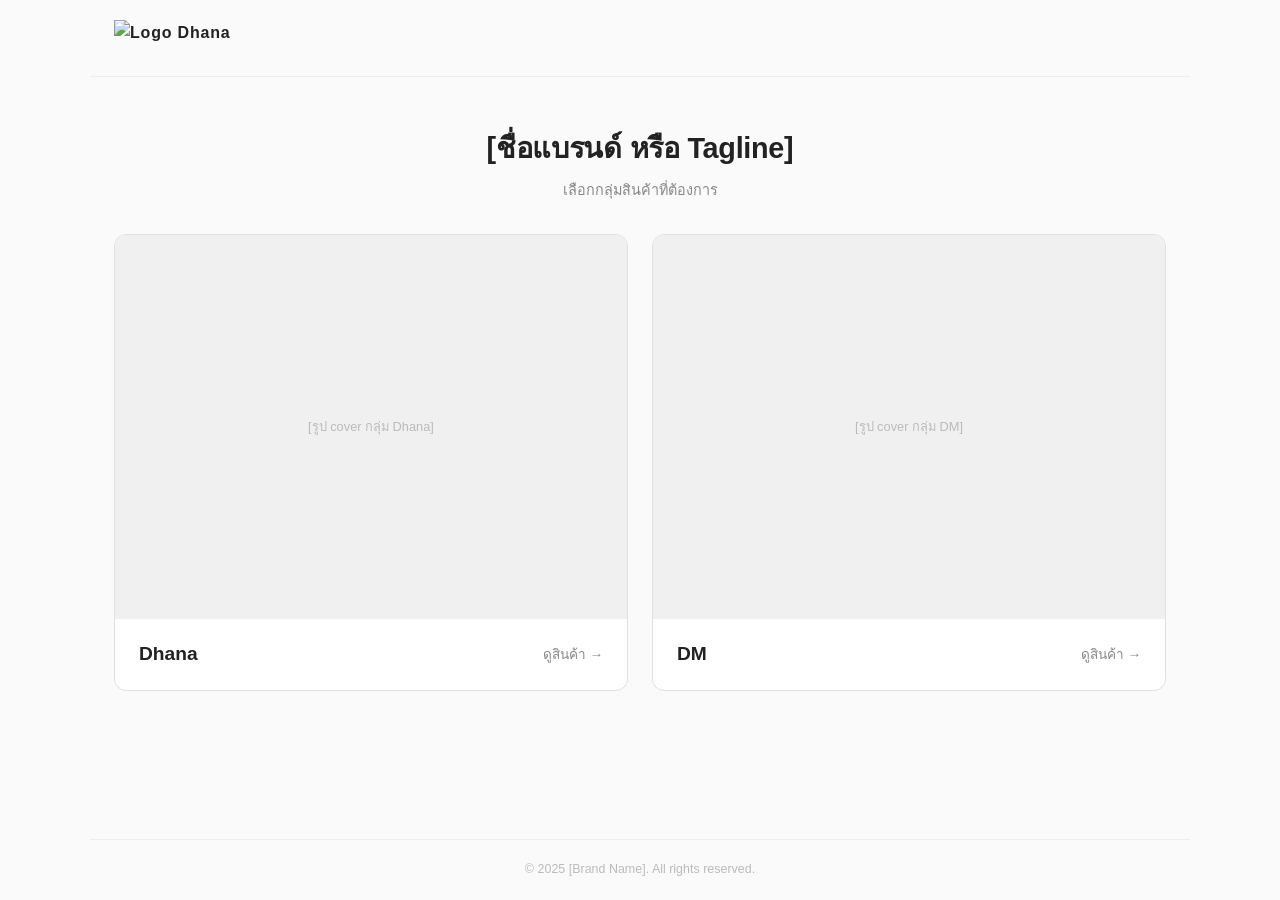
==== index.html @ 4675769e "Add files via upload" ====
<!DOCTYPE html>
<html lang="th">
<head>
  <meta charset="UTF-8" />
  <meta name="viewport" content="width=device-width, initial-scale=1.0" />
  <title>Product Catalog</title>
  <link rel="stylesheet" href="style.css" />
</head>
<body class="page-home">

  <!-- ==================== HEADER ==================== -->
  <header class="site-header">
    <!-- โลโก้แบรนด์ -->
    <div class="logo">
      <span class="logo-text"><img src="https://i.ibb.co/KjMbTxgX/Logo-Dhana.jpg" alt="Logo Dhana" border="0"></span>
    </div>
  </header>
  <!-- /HEADER -->

  <!-- ==================== HERO / INTRO ==================== -->
  <!-- พื้นที่แนะนำแบรนด์หรือ banner ถ้าต้องการ -->
  <section class="home-hero">
    <h1 class="home-hero__title">[ชื่อแบรนด์ หรือ Tagline]</h1>
    <p class="home-hero__sub">เลือกกลุ่มสินค้าที่ต้องการ</p>
  </section>
  <!-- /HERO -->

  <!-- ==================== MAIN : กลุ่มสินค้าหลัก ==================== -->
  <!--
    มี 2 กลุ่ม: Dhana / DM
    ใช้หน้าต่างการ์ดใหญ่ เพราะมีแค่ 2 ตัว
    href ชี้ไปหน้า category.html พร้อม query ?group=
  -->
  <main class="home-main">
    <div class="group-grid">

      <!-- ── การ์ดกลุ่ม Dhana ── -->
      <a class="group-card" href="category.html?group=dhana">
        <div class="group-card__image-area">
          <!--
            ใส่รูป cover ของกลุ่ม Dhana
            เช่น <img src="assets/cover-dhana.jpg" alt="Dhana" />
          -->
          <div class="group-card__placeholder-img">[รูป cover กลุ่ม Dhana]</div>
        </div>
        <div class="group-card__footer">
          <h2 class="group-card__name">Dhana</h2>
          <span class="group-card__cta">ดูสินค้า →</span>
        </div>
      </a>

      <!-- ── การ์ดกลุ่ม DM ── -->
      <a class="group-card" href="category.html?group=dm">
        <div class="group-card__image-area">
          <div class="group-card__placeholder-img">[รูป cover กลุ่ม DM]</div>
        </div>
        <div class="group-card__footer">
          <h2 class="group-card__name">DM</h2>
          <span class="group-card__cta">ดูสินค้า →</span>
        </div>
      </a>

    </div>
  </main>
  <!-- /MAIN -->

  <!-- ==================== FOOTER ==================== -->
  <footer class="site-footer">
    <p class="site-footer__copy">&copy; 2025 [Brand Name]. All rights reserved.</p>
  </footer>
  <!-- /FOOTER -->

</body>
</html>
---- style.css ----
/* =============================================================
   style.css — Product Catalog (Minimal White)
   ตกแต่งเพิ่มเติมได้ตามต้องการ
   ============================================================= */

/* ── 1. RESET & BASE ──────────────────────────────────────── */

*, *::before, *::after {
  box-sizing: border-box;
  margin: 0;
  padding: 0;
}

html {
  font-size: 16px;
}

body {
  font-family: "Helvetica Neue", Helvetica, Arial, sans-serif;
  background: #ffffff;
  color: #222222;
  line-height: 1.6;
  min-height: 100vh;
  display: flex;
  flex-direction: column;
  align-items: center;          /* จัดทุกอย่างไว้กลางหน้า */
}

a {
  color: inherit;
  text-decoration: none;
}

img {
  display: block;
  max-width: 100%;
}

ul, ol {
  list-style: none;
}

/* ── 2. UTILITY ───────────────────────────────────────────── */

.hidden {
  display: none !important;
}

/* ── 3. LAYOUT WRAPPER ────────────────────────────────────── */
/* ทุก section/main ใช้ wrapper นี้เพื่อจำกัดความกว้าง */

.site-header,
.page-nav,
.home-hero,
.home-main,
.category-main,
.product-list-main,
.product-detail,
.site-footer {
  width: 100%;
  max-width: 1100px;
  padding-left: 24px;
  padding-right: 24px;
}

/* ── 4. HEADER ────────────────────────────────────────────── */

.site-header {
  display: flex;
  align-items: center;
  justify-content: space-between;
  padding-top: 20px;
  padding-bottom: 20px;
  border-bottom: 1px solid #eeeeee;
}

.logo {
  display: flex;
  align-items: center;
  gap: 10px;
}

.logo img {
  height: 36px;
  width: auto;
}

.logo-text {
  font-size: 1rem;
  font-weight: 600;
  letter-spacing: 0.05em;
  color: #222;
}

/* Breadcrumb */
.breadcrumb {
  display: flex;
  align-items: center;
  gap: 6px;
  font-size: 0.82rem;
  color: #999;
}

.breadcrumb__link {
  color: #999;
}

.breadcrumb__link:hover {
  color: #222;
}

.breadcrumb__sep {
  color: #ccc;
}

.breadcrumb__current {
  color: #444;
}

/* ── 5. PAGE NAV (back + title + toggle) ──────────────────── */

.page-nav {
  display: flex;
  align-items: center;
  gap: 16px;
  padding-top: 20px;
  padding-bottom: 16px;
  flex-wrap: wrap;
}

.page-nav__title {
  font-size: 1.1rem;
  font-weight: 600;
  flex: 1;
}

/* ── 6. BUTTONS ───────────────────────────────────────────── */

.btn {
  display: inline-flex;
  align-items: center;
  gap: 6px;
  padding: 7px 14px;
  border-radius: 6px;
  font-size: 0.82rem;
  cursor: pointer;
  border: none;
  background: none;
  transition: background 0.15s, color 0.15s;
}

.btn-ghost {
  border: 1px solid #ddd;
  color: #555;
  background: #fff;
}

.btn-ghost:hover {
  background: #f5f5f5;
  color: #222;
}

/* ── 7. VIEW TOGGLE ───────────────────────────────────────── */

.view-toggle {
  display: flex;
  border: 1px solid #ddd;
  border-radius: 6px;
  overflow: hidden;
}

.view-toggle__btn {
  padding: 7px 12px;
  font-size: 0.8rem;
  background: #fff;
  border: none;
  cursor: pointer;
  color: #999;
  transition: background 0.15s, color 0.15s;
}

.view-toggle__btn--active,
.view-toggle__btn:hover {
  background: #f0f0f0;
  color: #222;
}

/* ── 8. HOME PAGE ─────────────────────────────────────────── */

.page-home {
  background: #fafafa;
}

.home-hero {
  padding-top: 48px;
  padding-bottom: 32px;
  text-align: center;
}

.home-hero__title {
  font-size: 1.8rem;
  font-weight: 700;
  letter-spacing: -0.01em;
}

.home-hero__sub {
  margin-top: 8px;
  font-size: 0.9rem;
  color: #888;
}

/* กริด 2 การ์ดใหญ่ */
.group-grid {
  display: grid;
  grid-template-columns: 1fr 1fr;
  gap: 24px;
  padding-bottom: 64px;
}

.group-card {
  display: flex;
  flex-direction: column;
  border: 1px solid #e0e0e0;
  border-radius: 12px;
  overflow: hidden;
  background: #fff;
  transition: box-shadow 0.2s;
}

.group-card:hover {
  box-shadow: 0 4px 20px rgba(0,0,0,0.08);
}

/* กล่องรูป placeholder */
.group-card__image-area {
  width: 100%;
  aspect-ratio: 4 / 3;
  background: #f0f0f0;
  display: flex;
  align-items: center;
  justify-content: center;
}

.group-card__placeholder-img {
  font-size: 0.8rem;
  color: #bbb;
}

.group-card__footer {
  padding: 20px 24px;
  display: flex;
  align-items: center;
  justify-content: space-between;
}

.group-card__name {
  font-size: 1.2rem;
  font-weight: 600;
}

.group-card__cta {
  font-size: 0.85rem;
  color: #888;
}

/* ── 9. CATEGORY PAGE ─────────────────────────────────────── */

.category-main {
  padding-top: 24px;
  padding-bottom: 64px;
}

/* กริดประเภทสินค้า — สูงสุด 4 คอลัมน์ */
.type-grid {
  display: grid;
  grid-template-columns: repeat(4, 1fr);
  gap: 16px;
}

.type-card {
  display: flex;
  flex-direction: column;
  align-items: center;
  border: 1px solid #e0e0e0;
  border-radius: 10px;
  overflow: hidden;
  background: #fff;
  transition: box-shadow 0.2s;
  padding-bottom: 14px;
}

.type-card:hover {
  box-shadow: 0 2px 12px rgba(0,0,0,0.07);
}

.type-card__icon-area {
  width: 100%;
  aspect-ratio: 1 / 1;
  background: #f4f4f4;
  display: flex;
  align-items: center;
  justify-content: center;
}

.type-card__placeholder-img {
  font-size: 0.75rem;
  color: #bbb;
}

.type-card__label {
  margin-top: 10px;
  font-size: 0.85rem;
  font-weight: 500;
  color: #333;
  text-align: center;
  padding: 0 8px;
}

/* ── 10. PRODUCT LIST PAGE ────────────────────────────────── */

.product-list-main {
  padding-top: 8px;
  padding-bottom: 64px;
}

/* GRID VIEW */
.product-grid {
  display: grid;
  grid-template-columns: repeat(4, 1fr);
  gap: 16px;
}

.product-card {
  display: flex;
  flex-direction: column;
  border: 1px solid #e0e0e0;
  border-radius: 10px;
  overflow: hidden;
  background: #fff;
  transition: box-shadow 0.2s;
}

.product-card:hover {
  box-shadow: 0 2px 12px rgba(0,0,0,0.07);
}

.product-card__image-wrap {
  width: 100%;
  aspect-ratio: 1 / 1;
  background: #f4f4f4;
  overflow: hidden;
  display: flex;
  align-items: center;
  justify-content: center;
}

.product-card__image {
  width: 100%;
  height: 100%;
  object-fit: cover;
}

.product-card__no-image {
  font-size: 0.75rem;
  color: #bbb;
}

.product-card__info {
  padding: 12px 14px;
  display: flex;
  flex-direction: column;
  gap: 4px;
}

.product-card__code {
  font-size: 0.72rem;
  color: #999;
  letter-spacing: 0.03em;
}

.product-card__name {
  font-size: 0.88rem;
  font-weight: 500;
  color: #222;
}

.product-card__finishing {
  font-size: 0.72rem;
  color: #aaa;
}

/* LIST VIEW */
.product-table-wrap {
  overflow-x: auto;
}

.product-table {
  width: 100%;
  border-collapse: collapse;
  font-size: 0.85rem;
}

.product-table th {
  text-align: left;
  padding: 10px 12px;
  border-bottom: 2px solid #eee;
  font-weight: 600;
  color: #555;
  white-space: nowrap;
}

.product-table td {
  padding: 10px 12px;
  border-bottom: 1px solid #f0f0f0;
  vertical-align: middle;
}

.product-table .col-thumb img {
  width: 48px;
  height: 48px;
  object-fit: cover;
  border-radius: 6px;
  background: #f4f4f4;
}

.product-row:hover td {
  background: #fafafa;
}

.badge-3d {
  display: inline-block;
  padding: 2px 7px;
  border-radius: 4px;
  background: #f0f0f0;
  font-size: 0.72rem;
  color: #666;
}

/* STATE MESSAGES */
.loading-state,
.empty-state,
.error-state {
  padding: 48px 0;
  text-align: center;
  font-size: 0.9rem;
  color: #aaa;
}

/* ── 11. PRODUCT DETAIL PAGE ──────────────────────────────── */

.product-detail {
  display: grid;
  grid-template-columns: 1fr 1fr;   /* ซ้าย: gallery | ขวา: info */
  gap: 48px;
  padding-top: 32px;
  padding-bottom: 64px;
  align-items: start;
}

/* GALLERY */
.gallery {
  display: flex;
  gap: 12px;
}

/* Thumbnail strip แนวตั้ง */
.gallery__thumbs {
  display: flex;
  flex-direction: column;
  gap: 8px;
  flex-shrink: 0;
}

.thumb {
  width: 60px;
  height: 60px;
  border: 1px solid #e0e0e0;
  border-radius: 6px;
  overflow: hidden;
  background: #f4f4f4;
  cursor: pointer;
  padding: 0;
  display: flex;
  align-items: center;
  justify-content: center;
  transition: border-color 0.15s;
}

.thumb img {
  width: 100%;
  height: 100%;
  object-fit: cover;
}

.thumb--active {
  border-color: #222;
}

.thumb--3d {
  background: #f0f0f0;
}

.thumb__label {
  font-size: 0.68rem;
  color: #666;
  font-weight: 600;
}

/* Main display area */
.gallery__main {
  flex: 1;
}

.gallery__image-wrap {
  width: 100%;
  aspect-ratio: 1 / 1;
  background: #f4f4f4;
  border-radius: 10px;
  overflow: hidden;
  display: flex;
  align-items: center;
  justify-content: center;
}

.gallery__main-image {
  width: 100%;
  height: 100%;
  object-fit: contain;
}

.gallery__model-wrap {
  width: 100%;
  aspect-ratio: 1 / 1;
  border-radius: 10px;
  overflow: hidden;
  background: #f4f4f4;
}

.no-image {
  font-size: 0.8rem;
  color: #bbb;
}

/* PRODUCT INFO */
.product-info {
  display: flex;
  flex-direction: column;
  gap: 24px;
}

.product-info__name {
  font-size: 1.4rem;
  font-weight: 600;
  line-height: 1.3;
}

.product-info__code {
  font-size: 0.9rem;
  color: #888;
  margin-top: -16px;    /* ดึงขึ้นชิดชื่อ */
  letter-spacing: 0.02em;
}

/* ตาราง size */
.product-info__table-wrap {
  overflow-x: auto;
}

.size-table {
  width: 100%;
  border-collapse: collapse;
  font-size: 0.82rem;
}

.size-table th {
  text-align: left;
  padding: 8px 10px;
  background: #f7f7f7;
  border: 1px solid #e8e8e8;
  font-weight: 600;
  color: #555;
  white-space: nowrap;
}

.size-table td {
  padding: 8px 10px;
  border: 1px solid #e8e8e8;
  color: #333;
}

/* Section label */
.section-label {
  font-size: 0.8rem;
  font-weight: 600;
  text-transform: lowercase;
  letter-spacing: 0.05em;
  color: #888;
  margin-bottom: 10px;
}

/* Finishing swatches */
.product-info__finishing {
  display: flex;
  flex-direction: column;
  gap: 0;
}

.swatch-list {
  display: flex;
  flex-wrap: wrap;
  gap: 10px;
  margin-bottom: 8px;
}

.swatch {
  display: flex;
  flex-direction: column;
  align-items: center;
  gap: 4px;
  cursor: pointer;
}

.swatch img {
  width: 52px;
  height: 52px;
  object-fit: cover;
  border-radius: 6px;
  border: 2px solid #e0e0e0;
  background: #f4f4f4;
  transition: border-color 0.15s;
}

.swatch--active img {
  border-color: #222;
}

.swatch__code {
  font-size: 0.65rem;
  color: #888;
  text-align: center;
}

.finishing-count {
  font-size: 0.75rem;
  color: #aaa;
}

.finishing-other {
  margin-top: 6px;
  font-size: 0.8rem;
  color: #777;
}

.finishing-other__label {
  font-weight: 500;
  color: #555;
  margin-right: 4px;
}

/* Dimensions */
.dimension-list {
  display: flex;
  flex-direction: column;
  gap: 4px;
}

.dimension-list li {
  display: flex;
  gap: 6px;
  font-size: 0.85rem;
  color: #444;
}

.dim-label {
  color: #888;
  min-width: 48px;
}

.dim-unit {
  color: #aaa;
}

/* ── 12. FOOTER ───────────────────────────────────────────── */

.site-footer {
  margin-top: auto;
  padding-top: 20px;
  padding-bottom: 20px;
  border-top: 1px solid #eee;
  text-align: center;
}

.site-footer__copy {
  font-size: 0.78rem;
  color: #bbb;
}

/* ── 13. RESPONSIVE ───────────────────────────────────────── */

@media (max-width: 860px) {
  .group-grid {
    grid-template-columns: 1fr;
  }

  .type-grid,
  .product-grid {
    grid-template-columns: repeat(2, 1fr);
  }

  .product-detail {
    grid-template-columns: 1fr;
    gap: 32px;
  }
}

@media (max-width: 480px) {
  .type-grid,
  .product-grid {
    grid-template-columns: 1fr 1fr;
  }

  .gallery {
    flex-direction: column-reverse;
  }

  .gallery__thumbs {
    flex-direction: row;
    overflow-x: auto;
  }

  .thumb {
    flex-shrink: 0;
  }
}
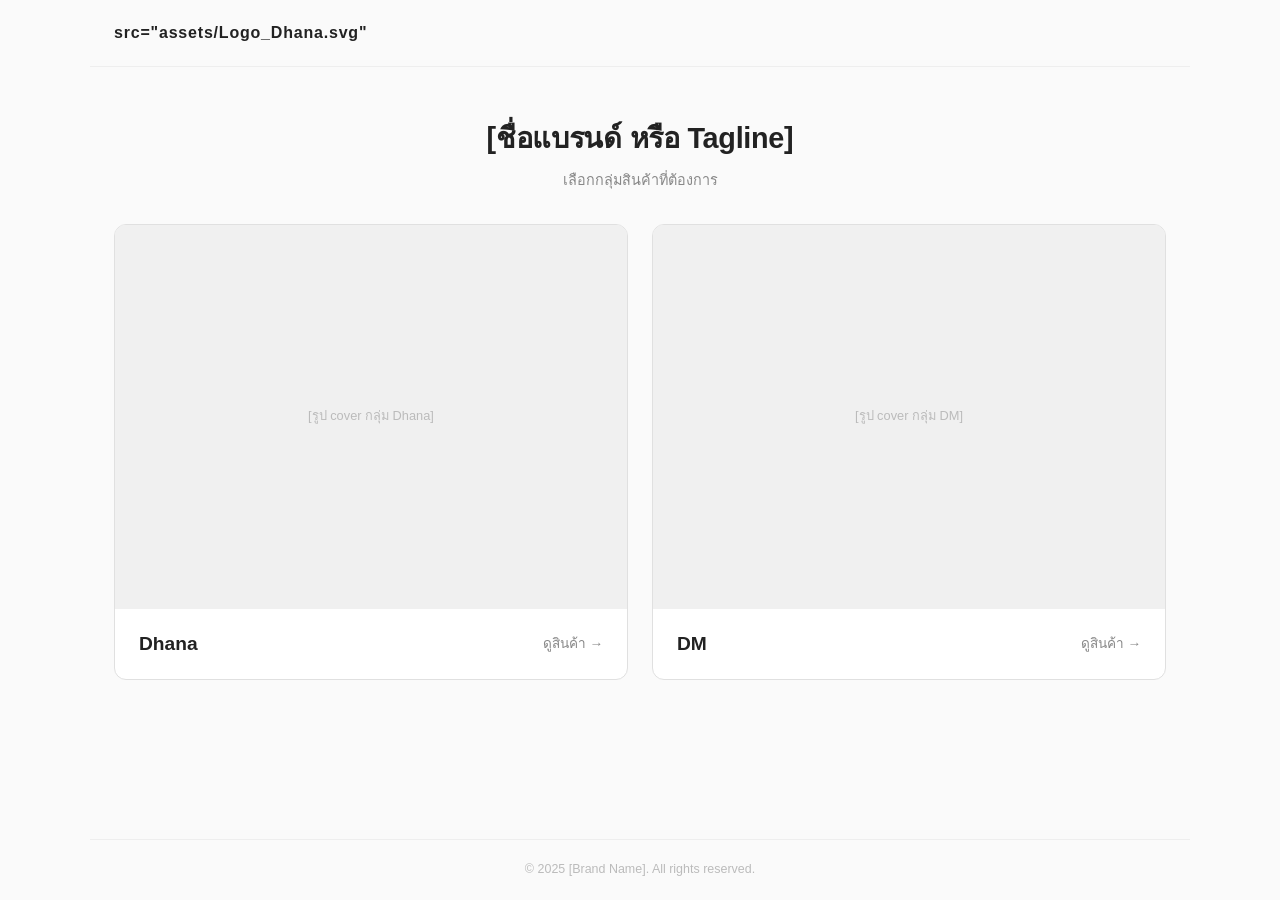
==== commit be9eea10: "Update index.html" ====
--- a/index.html
+++ b/index.html
@@ -12,7 +12,7 @@
   <header class="site-header">
     <!-- โลโก้แบรนด์ -->
     <div class="logo">
-      <span class="logo-text"><img src="https://i.ibb.co/KjMbTxgX/Logo-Dhana.jpg" alt="Logo Dhana" border="0"></span>
+      <span class="logo-text">src="assets/Logo_Dhana.svg"</span>
     </div>
   </header>
   <!-- /HEADER -->
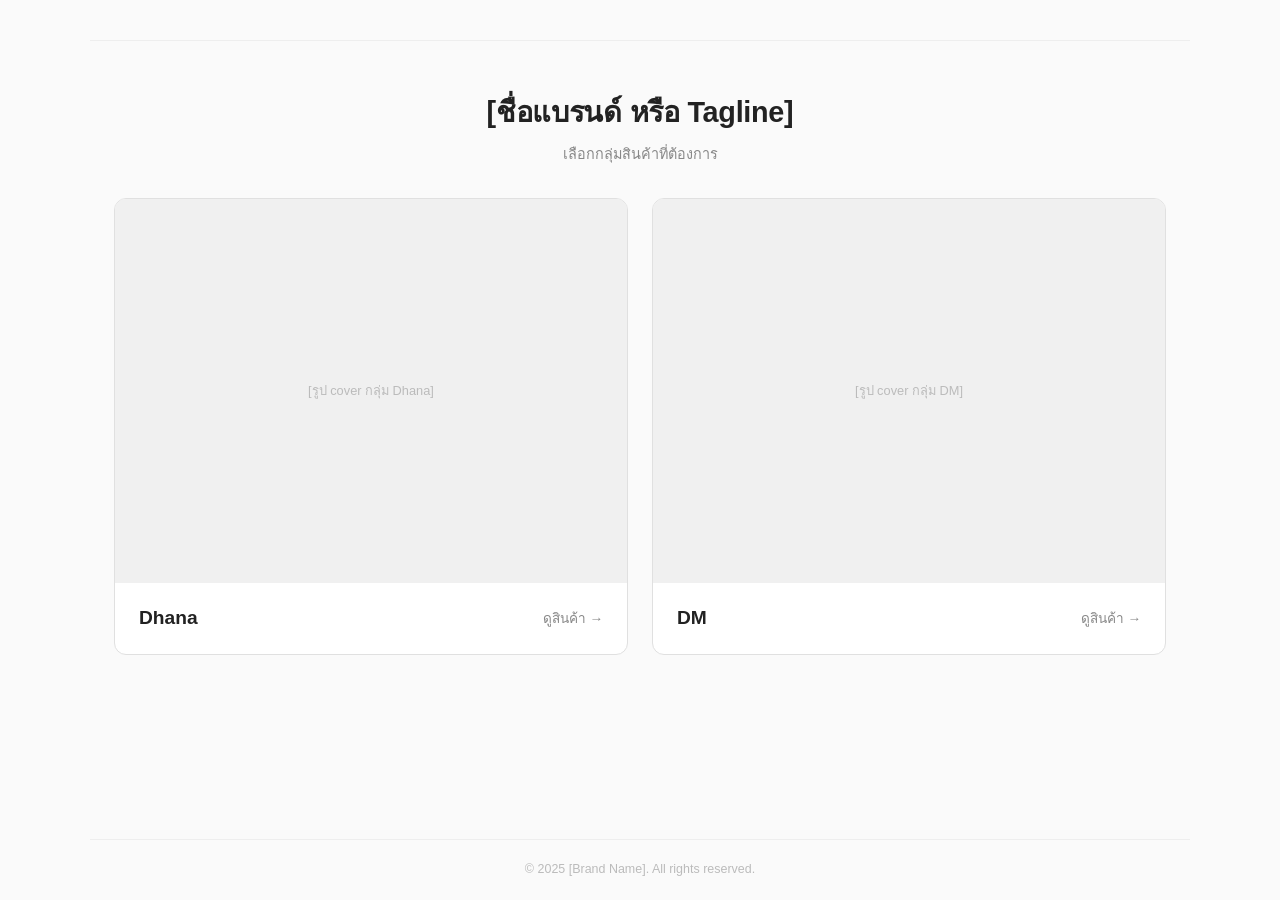
==== commit d451d82e: "Update index.html" ====
--- a/index.html
+++ b/index.html
@@ -12,7 +12,7 @@
   <header class="site-header">
     <!-- โลโก้แบรนด์ -->
     <div class="logo">
-      <span class="logo-text">src="assets/Logo_Dhana.svg"</span>
+      <span class="logo-text"src="assets/Logo_Dhana.svg"/span>
     </div>
   </header>
   <!-- /HEADER -->
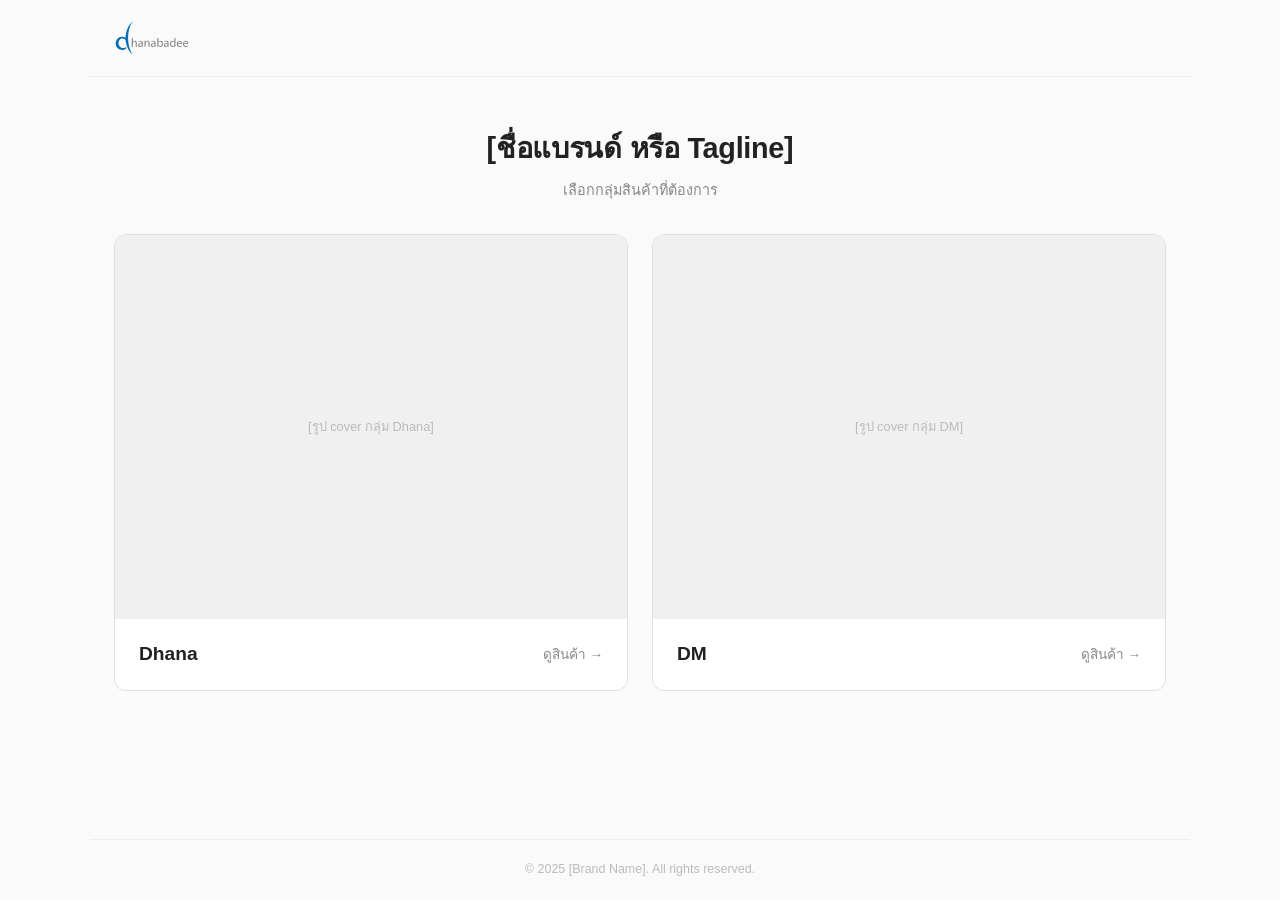
==== commit 85b459fd: "Update index.html" ====
--- a/index.html
+++ b/index.html
@@ -12,7 +12,7 @@
   <header class="site-header">
     <!-- โลโก้แบรนด์ -->
     <div class="logo">
-      <span class="logo-text"src="assets/Logo_Dhana.svg"/span>
+      <img src="assets/Logo_Dhana.svg" alt="Dhana Logo" />
     </div>
   </header>
   <!-- /HEADER -->
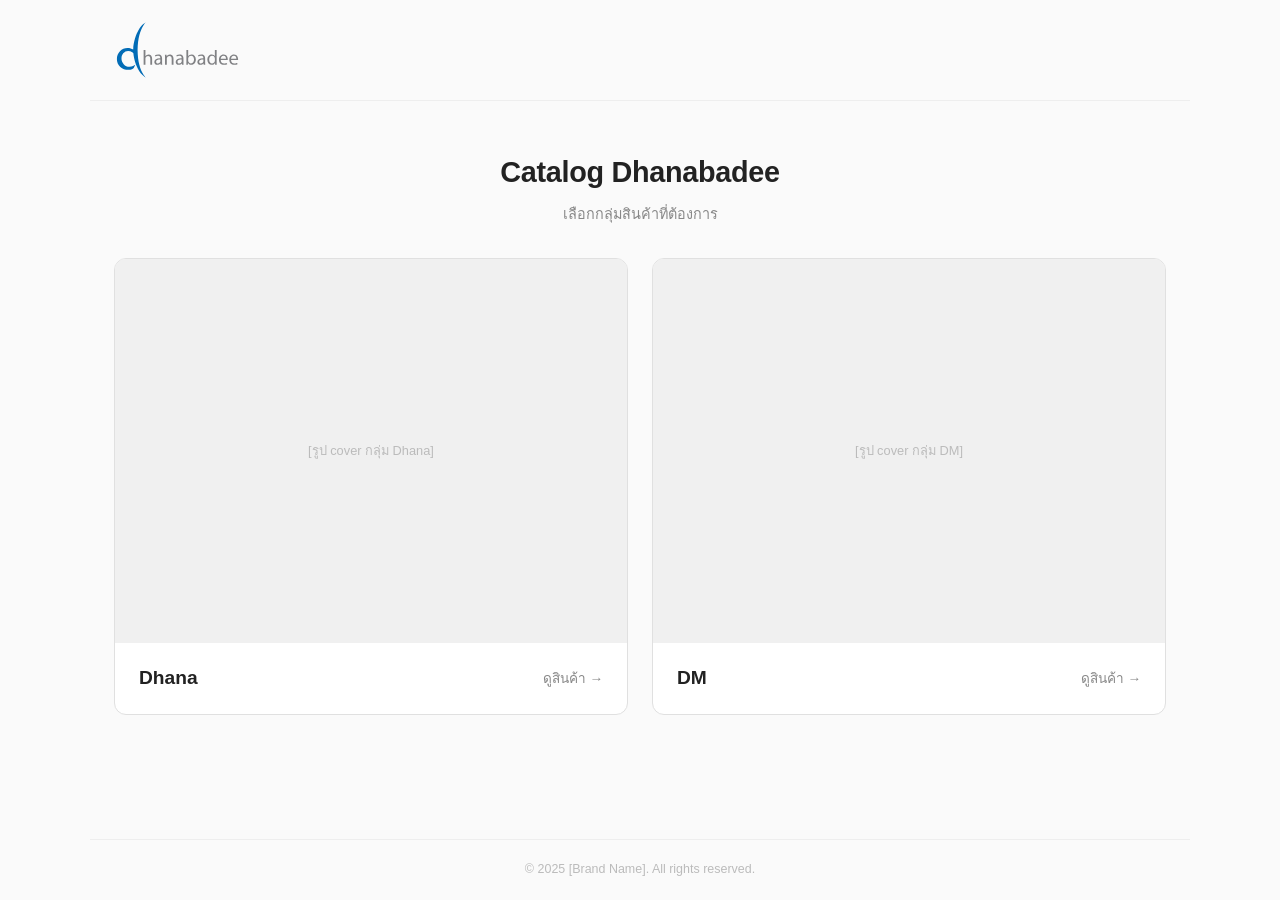
==== commit 61ce0f3e: "Update index.html" ====
--- a/index.html
+++ b/index.html
@@ -20,7 +20,7 @@
   <!-- ==================== HERO / INTRO ==================== -->
   <!-- พื้นที่แนะนำแบรนด์หรือ banner ถ้าต้องการ -->
   <section class="home-hero">
-    <h1 class="home-hero__title">[ชื่อแบรนด์ หรือ Tagline]</h1>
+    <h1 class="home-hero__title">Catalog Dhanabadee</h1>
     <p class="home-hero__sub">เลือกกลุ่มสินค้าที่ต้องการ</p>
   </section>
   <!-- /HERO -->
--- a/style.css
+++ b/style.css
@@ -81,7 +81,7 @@
 }
 
 .logo img {
-  height: 36px;
+  height: 60px;
   width: auto;
 }
 
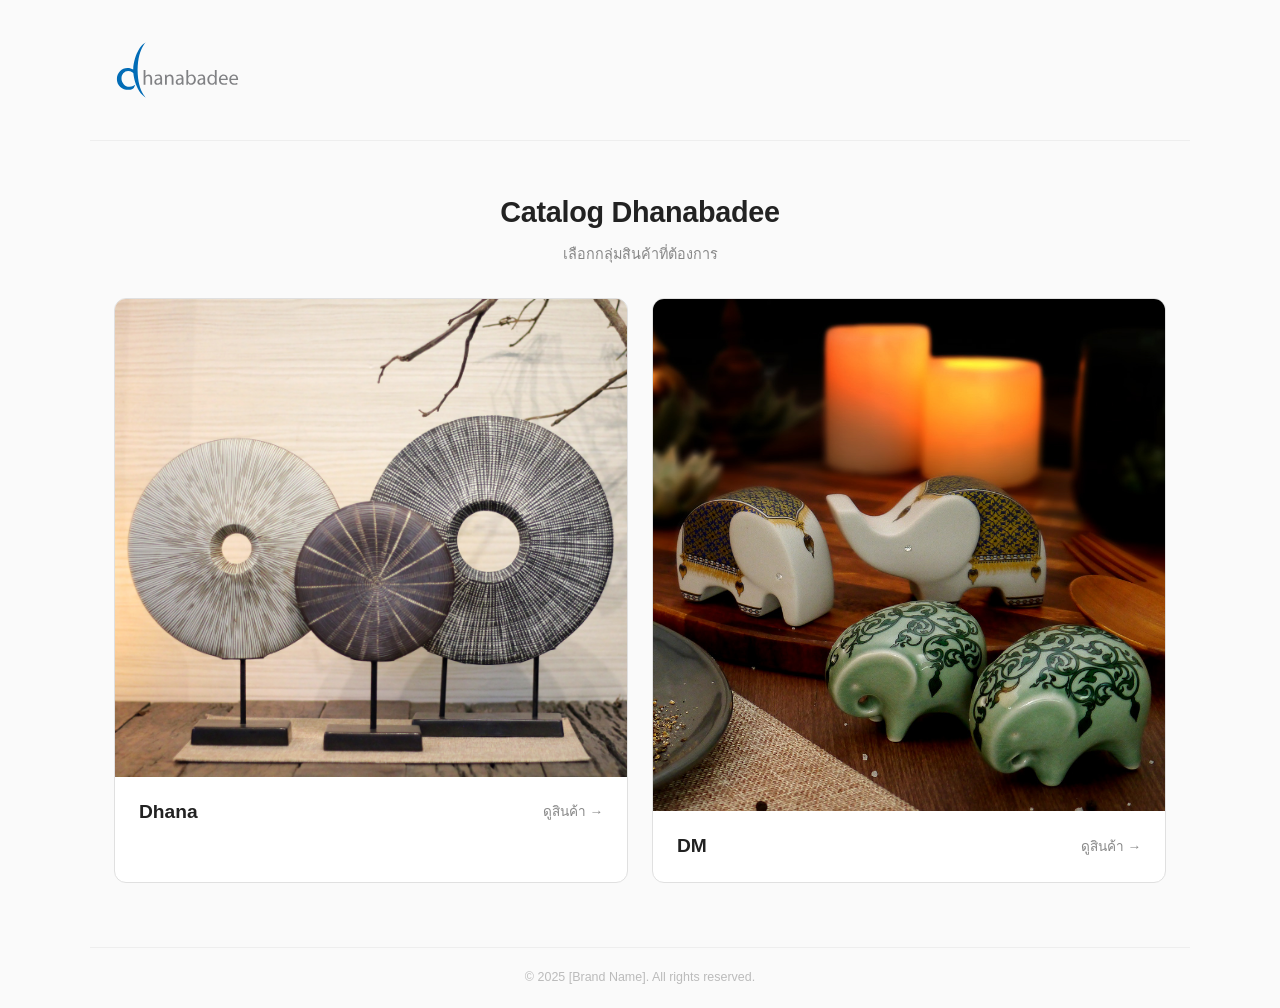
==== commit 3bf97229: "Update index.html" ====
--- a/index.html
+++ b/index.html
@@ -41,7 +41,9 @@
             ใส่รูป cover ของกลุ่ม Dhana
             เช่น <img src="assets/cover-dhana.jpg" alt="Dhana" />
           -->
-          <div class="group-card__placeholder-img">[รูป cover กลุ่ม Dhana]</div>
+          <div class="group-card__placeholder-img">
+            <img src="assets/dhana.jpg" alt="Dhana Cover">
+          </div>
         </div>
         <div class="group-card__footer">
           <h2 class="group-card__name">Dhana</h2>
@@ -52,7 +54,9 @@
       <!-- ── การ์ดกลุ่ม DM ── -->
       <a class="group-card" href="category.html?group=dm">
         <div class="group-card__image-area">
-          <div class="group-card__placeholder-img">[รูป cover กลุ่ม DM]</div>
+          <div class="group-card__placeholder-img">
+            <img src="assets/DM.jpg" alt="DM Cover">
+          </div>
         </div>
         <div class="group-card__footer">
           <h2 class="group-card__name">DM</h2>
--- a/style.css
+++ b/style.css
@@ -69,8 +69,8 @@
   display: flex;
   align-items: center;
   justify-content: space-between;
-  padding-top: 20px;
-  padding-bottom: 20px;
+  padding-top: 40px;
+  padding-bottom: 40px;
   border-bottom: 1px solid #eeeeee;
 }
 
@@ -395,13 +395,14 @@
 }
 
 .product-table {
+  text-align: center;
   width: 100%;
   border-collapse: collapse;
   font-size: 0.85rem;
 }
 
 .product-table th {
-  text-align: left;
+  text-align: center;
   padding: 10px 12px;
   border-bottom: 2px solid #eee;
   font-weight: 600;
@@ -568,12 +569,13 @@
 
 .size-table {
   width: 100%;
+  text-align: center;
   border-collapse: collapse;
   font-size: 0.82rem;
 }
 
 .size-table th {
-  text-align: left;
+  text-align: center;
   padding: 8px 10px;
   background: #f7f7f7;
   border: 1px solid #e8e8e8;
@@ -583,6 +585,7 @@
 }
 
 .size-table td {
+  text-align: center;
   padding: 8px 10px;
   border: 1px solid #e8e8e8;
   color: #333;
@@ -732,3 +735,20 @@
     flex-shrink: 0;
   }
 }
+
+/* ── เพิ่มเติม: Finishing & Variants ──────────────────────── */
+
+/* ชื่อ finishing ของสินค้าตัวนี้ (ข้อความ ไม่คลิก) */
+.finishing-name {
+  font-size: 0.9rem;
+  color: #333;
+}
+
+/* swatch ที่ยังไม่มีรูป — กล่องเปล่า */
+.swatch__no-img {
+  width: 52px;
+  height: 52px;
+  border-radius: 6px;
+  border: 2px solid #e0e0e0;
+  background: #f0f0f0;
+}
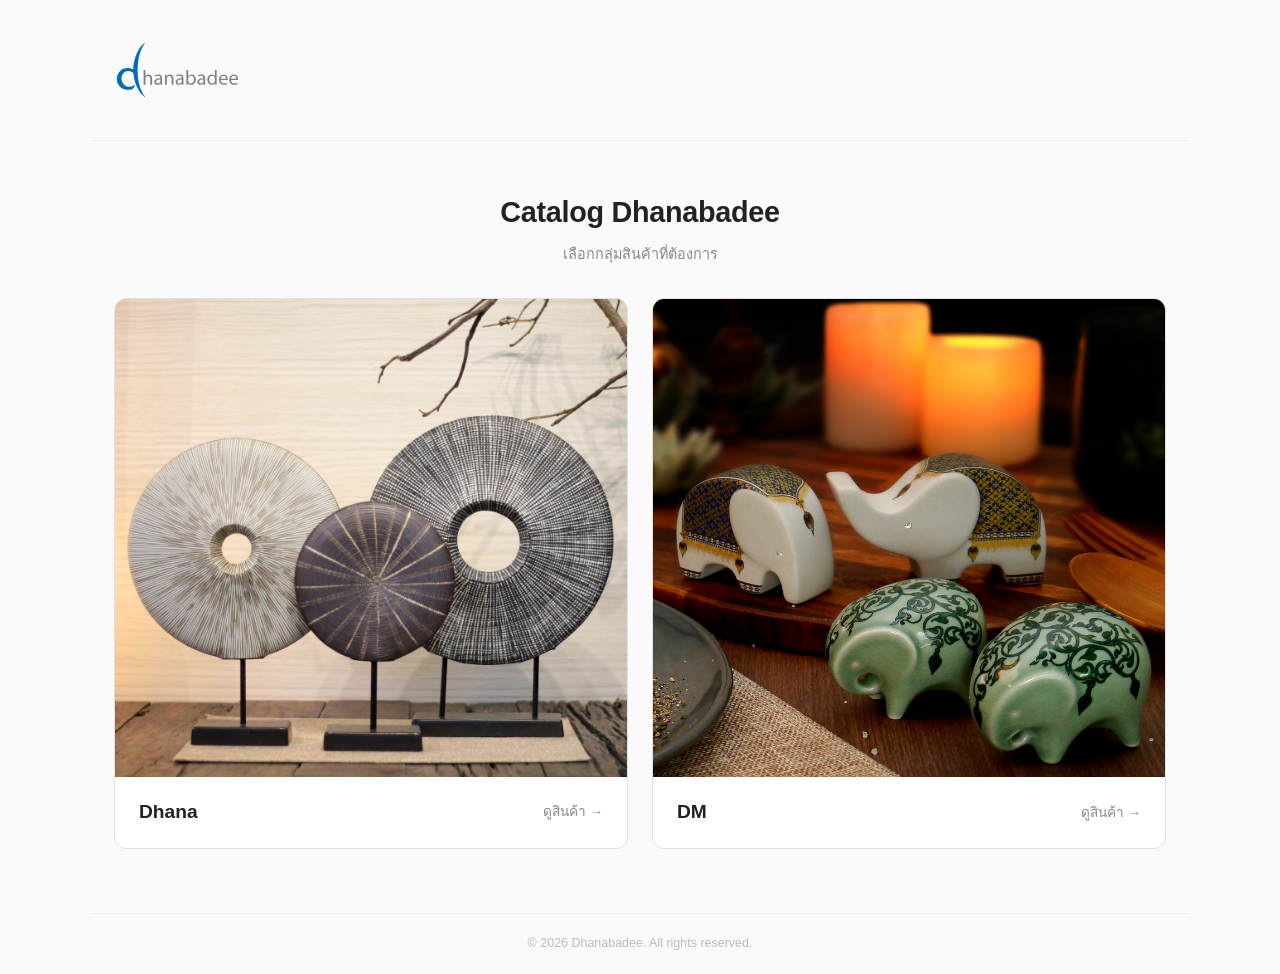
==== commit 92bf2e14: "Update index.html" ====
--- a/index.html
+++ b/index.html
@@ -70,7 +70,7 @@
 
   <!-- ==================== FOOTER ==================== -->
   <footer class="site-footer">
-    <p class="site-footer__copy">&copy; 2025 [Brand Name]. All rights reserved.</p>
+    <p class="site-footer__copy">&copy; 2026 Dhanabadee. All rights reserved.</p>
   </footer>
   <!-- /FOOTER -->
 
